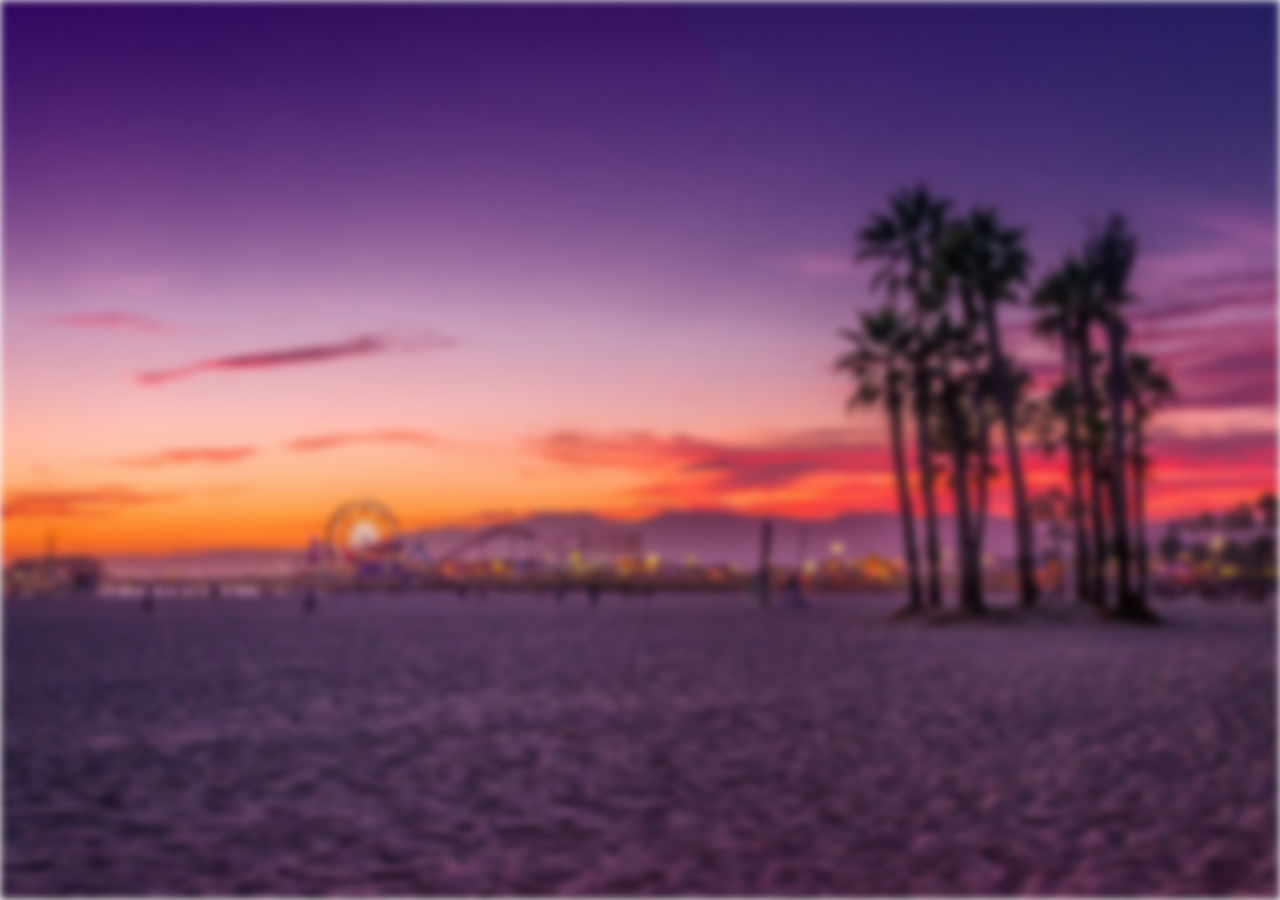
==== index.html @ 6b438b3b "1" ====
<!DOCTYPE html>
<html lang="en">
<head>
    <meta charset="UTF-8">
    <meta name="viewport" content="width=device-width, initial-scale=1.0">
    <title>Login - Motive Homecare</title>
    <link rel="stylesheet" href="Login.css">
    <link rel="stylesheet" href="https://cdnjs.cloudflare.com/ajax/libs/font-awesome/6.0.0/css/all.min.css">
</head>
<body class="page">
    <div class="page__background"></div>
    
    <div class="login-container">
        <div class="login-card" id="loginCard">
            <!-- Parte frontal (login) - Conservamos exactamente el diseño original -->
            <div class="login-card__front login">
                <div class="login__logo">
                    <img src="/32A90059-EE8B-4689-A398-D08AC03A1AC6.jpeg" alt="Motive Homecare Logo" class="login__logo-img">
                </div>
                
                <h2 class="login__title">Login</h2>
                
                <form id="loginForm" class="login__form">
                    <div class="login__form-group" id="usernameGroup">
                        <label for="username" class="login__label">
                            <i class="fas fa-user"></i>
                            Username
                        </label>
                        <div class="login__input-wrapper">
                            <input type="text" id="username" name="username" class="login__input" placeholder="Enter your username" required>
                        </div>
                        <div class="login__error-message">Please enter a valid username</div>
                    </div>
                    
                    <div class="login__form-group" id="passwordGroup">
                        <label for="password" class="login__label">
                            <i class="fas fa-lock"></i>
                            Password
                        </label>
                        <div class="login__input-wrapper">
                            <input type="password" id="password" name="password" class="login__input" placeholder="Enter your password" required>
                        </div>
                        <div class="login__error-message">Please enter a valid password</div>
                    </div>
                    
                    <button type="submit" class="login__button">LOG IN</button>
                </form>
                
                <div class="login__extra-links">
                    <a href="#" class="login__link" id="forgotPasswordLink">Forgot your password?</a> | <a href="#" class="login__link" id="contactLink">Contact Us</a>
                </div>
            </div>
            
            <!-- Parte trasera (recuperación de contraseña) -->
            <div class="login-card__back" id="passwordRecoveryCard">
                <div class="login__logo">
                    <img src="/IMG/32A90059-EE8B-4689-A398-D08AC03A1AC6.jpeg" alt="Motive Homecare Logo" class="login__logo-img">
                </div>
                
                <h2 class="login__title">Password Recovery</h2>
                <p class="password-recovery__text">Enter your email address below and we'll send you instructions to reset your password.</p>
                
                <form id="passwordRecoveryForm" class="login__form">
                    <div class="login__form-group">
                        <label for="recovery-email" class="login__label">
                            <i class="fas fa-envelope"></i>
                            Email Address
                        </label>
                        <div class="login__input-wrapper">
                            <input type="email" id="recovery-email" class="login__input" placeholder="Enter your email" required>
                        </div>
                    </div>
                    
                    <button type="submit" class="login__button">SEND RESET LINK</button>
                </form>
                
                <div class="login__extra-links">
                    <a class="login__link" id="backToLoginFromRecovery">
                        <i class="fas fa-arrow-left"></i> Back to Login
                    </a>
                </div>
            </div>
            
            <!-- Parte trasera para contacto -->
            <div class="login-card__back" id="contactCard" style="display: none;">
                <div class="login__logo">
                    <img src="/IMG/32A90059-EE8B-4689-A398-D08AC03A1AC6.jpeg" alt="Motive Homecare Logo" class="login__logo-img">
                </div>
                
                <h2 class="login__title">Contact Us</h2>
                <p class="password-recovery__text">
                    Need assistance? Contact us directly at:
                    <a href="mailto:ContactSupportJG@gmail.com" class="contact-email"><i class="fas fa-envelope"></i> ContactSupportJG@gmail.com</a>
                </p>
                
                <form id="contactForm" class="login__form">
                    <div class="login__form-group">
                        <label for="contact-name" class="login__label">
                            <i class="fas fa-user"></i>
                            Your Name
                        </label>
                        <div class="login__input-wrapper">
                            <input type="text" id="contact-name" class="login__input" placeholder="Enter your name" required>
                        </div>
                    </div>
                    
                    <div class="login__form-group">
                        <label for="contact-email" class="login__label">
                            <i class="fas fa-envelope"></i>
                            Your Email
                        </label>
                        <div class="login__input-wrapper">
                            <input type="email" id="contact-email" class="login__input" placeholder="Enter your email" required>
                        </div>
                    </div>
                    
                    <div class="login__form-group">
                        <label for="contact-message" class="login__label">
                            <i class="fas fa-comment"></i>
                            Message
                        </label>
                        <div class="login__input-wrapper">
                            <textarea id="contact-message" class="login__input login__textarea" placeholder="Enter your message" required></textarea>
                        </div>
                    </div>
                    
                    <button type="submit" class="login__button">SEND MESSAGE</button>
                </form>
                
                <div class="login__extra-links">
                    <a class="login__link" id="backToLoginFromContact">
                        <i class="fas fa-arrow-left"></i> Back to Login
                    </a>
                </div>
            </div>
        </div>
    </div>
    
    <script src="/Login.js"></script>
</body>
</html>
---- Login.css ----
/* Variables y ajustes globales */
:root {
  --primary-color: #1484c5;
  --primary-dark: #18618b;
  --accent-color: #6b1b99;
  --text-dark: #2c3e50;
  --text-light: #ffffff;
  --glass-bg: rgba(255, 255, 255, 0.15);
  --glass-border: rgba(255, 255, 255, 0.2);
  --shadow-color: rgba(0, 0, 0, 0.3);
  --error-color: #ff3e3e;
  --success-color: #4CAF50;
  --input-bg: rgba(255, 255, 255, 0.1);
}

.page {
  display: flex;
  justify-content: center;
  align-items: center;
  min-height: 100vh;
  margin: 0;
  font-family: 'Poppins', sans-serif;
  overflow: hidden;
  position: relative;
}

/* Efecto de fondo animado */
.page__background {
  position: absolute;
  top: 0;
  left: 0;
  width: 100%;
  height: 100%;
  background: url('/LosAngelesCity.jpg') no-repeat center center/cover;
  filter: blur(4px);
  z-index: -1;
  animation: zoomBackground 30s ease-in-out infinite alternate;
}

@keyframes zoomBackground {
  0% { transform: scale(1); }
  100% { transform: scale(1.1); }
}

/* Contenedor principal para el efecto de volteo */
.login-container {
  perspective: 1000px;
  width: 400px;
  /* No especificamos altura fija para adaptarse al contenido */
}

/* Tarjeta con efecto flip */
.login-card {
  position: relative;
  width: 100%;
  transform-style: preserve-3d;
  transition: transform 0.8s;
}

.login-card.flipped {
  transform: rotateY(180deg);
}

/* Estilos comunes para todas las caras */
.login-card__front,
.login-card__back {
  width: 100%;
  -webkit-backface-visibility: hidden;
  backface-visibility: hidden;
  border-radius: 24px;
}

/* Lado frontal (login) */
.login-card__front {
  /* No necesitamos position absolute para el frente */
}

/* Lados traseros (recuperación de contraseña y contacto) */
.login-card__back {
  position: absolute;
  top: 0;
  left: 0;
  transform: rotateY(180deg);
  display: none; /* Ocultar todos por defecto */
}

/* Mostrar el que está activo */
.login-card__back.active {
  display: block;
}

/* Contenedor principal con efecto glassmorphism */
.login {
  background: var(--glass-bg);
  backdrop-filter: blur(12px);
  border: 1px solid var(--glass-border);
  border-radius: 24px;
  box-shadow: 0 8px 32px var(--shadow-color);
  width: 400px;
  padding: 2.5rem;
  text-align: center;
  transform: translateY(20px);
  opacity: 0;
  animation: slideUp 0.6s ease-out forwards;
}

@keyframes slideUp {
  to {
      transform: translateY(0);
      opacity: 1;
  }
}

/* Logo con animación */
.login__logo {
  margin-bottom: 1.5rem;
  position: relative;
  display: flex;
  justify-content: center;
}

.login__logo-img {
  width: 120px;
  border-radius: 15px;
  transform: scale(0.9);
  transition: transform 0.3s ease;
  animation: logoAppear 0.6s ease-out 0.3s backwards;
  box-shadow: 0 5px 15px rgba(0, 0, 0, 0.2);
}

.login__logo-img:hover {
  transform: scale(1);
}

@keyframes logoAppear {
  from {
      transform: scale(0.5);
      opacity: 0;
  }
  to {
      transform: scale(0.9);
      opacity: 1;
  }
}

/* Título con efecto de aparición */
.login__title {
  margin-bottom: 1.8rem;
  font-size: 2.2rem;
  color: var(--text-light);
  font-weight: 600;
  text-shadow: 0 2px 4px rgba(0, 0, 0, 0.2);
  opacity: 0;
  animation: fadeIn 0.6s ease-out 0.6s forwards;
  letter-spacing: 1px;
}

/* Campos del formulario */
.login__form-group {
  margin-bottom: 1.8rem;
  opacity: 0;
  animation: fadeIn 0.6s ease-out 0.9s forwards;
  position: relative;
}

.login__label {
  display: flex;
  align-items: center;
  gap: 8px;
  font-size: 1rem;
  margin-bottom: 0.8rem;
  text-align: left;
  color: var(--text-light);
  font-weight: 500;
}

.login__label i {
  color: var(--primary-color);
  transition: color 0.3s ease;
  font-size: 1.1rem;
}

/* Estilos modernos para el input */
.login__input {
  width: 100%;
  padding: 1rem 1.2rem;
  background: var(--input-bg);
  border: 2px solid transparent;
  border-radius: 12px;
  font-size: 1rem;
  color: var(--text-light);
  transition: all 0.3s cubic-bezier(0.25, 0.8, 0.25, 1);
  box-sizing: border-box;
  box-shadow: 0 2px 10px rgba(0, 0, 0, 0.1);
}

.login__input::placeholder {
  color: rgba(255, 255, 255, 0.5);
}

.login__input:focus {
  outline: none;
  border-color: var(--primary-color);
  background: rgba(255, 255, 255, 0.15);
  box-shadow: 0 5px 15px rgba(20, 132, 197, 0.2);
  transform: translateY(-2px);
}

/* Textarea */
.login__textarea {
  min-height: 120px;
  resize: vertical;
}

/* Efecto de entrada para input */
.login__input-wrapper {
  position: relative;
  overflow: hidden;
  border-radius: 12px;
}

/* Barra de progreso inferior para focus */
.login__input-wrapper::after {
  content: '';
  position: absolute;
  bottom: 0;
  left: 0;
  width: 0%;
  height: 2px;
  background: linear-gradient(to right, var(--primary-color), var(--accent-color));
  transition: width 0.3s ease;
}

.login__input:focus ~ .login__input-wrapper::after,
.login__form-group:focus-within .login__input-wrapper::after {
  width: 100%;
}

/* Estilos para estados de error y éxito */
.login__form-group.error .login__input {
  border-color: var(--error-color);
  box-shadow: 0 4px 12px rgba(255, 62, 62, 0.2);
}

.login__form-group.error .login__label i {
  color: var(--error-color);
}

.login__form-group.success .login__input {
  border-color: var(--success-color);
  box-shadow: 0 4px 12px rgba(76, 175, 80, 0.2);
}

.login__form-group.success .login__label i {
  color: var(--success-color);
}

/* Error message */
.login__error-message {
  color: var(--error-color);
  font-size: 0.85rem;
  margin-top: 0.5rem;
  display: none;
  text-align: left;
  animation: fadeIn 0.3s ease-out;
}

.login__form-group.error .login__error-message {
  display: block;
}

/* Botón con efectos modernos */
.login__button {
  background: linear-gradient(135deg, var(--primary-color), var(--primary-dark));
  color: var(--text-light);
  border: none;
  padding: 1.1rem;
  width: 100%;
  font-size: 1rem;
  font-weight: 600;
  border-radius: 12px;
  cursor: pointer;
  transition: all 0.3s cubic-bezier(0.25, 0.8, 0.25, 1);
  position: relative;
  overflow: hidden;
  opacity: 0;
  animation: fadeIn 0.6s ease-out 1.2s forwards;
  box-shadow: 0 4px 12px rgba(20, 132, 197, 0.3);
  letter-spacing: 1px;
}

.login__button::before {
  content: '';
  position: absolute;
  top: 0;
  left: -100%;
  width: 100%;
  height: 100%;
  background: linear-gradient(
    90deg, 
    rgba(255, 255, 255, 0) 0%, 
    rgba(255, 255, 255, 0.2) 50%, 
    rgba(255, 255, 255, 0) 100%
  );
  transition: left 0.7s ease;
}

.login__button:hover {
  background: linear-gradient(135deg, var(--primary-dark), var(--accent-color));
  transform: translateY(-2px);
  box-shadow: 0 6px 18px rgba(20, 132, 197, 0.5);
}

.login__button:hover::before {
  left: 100%;
}

.login__button:active {
  transform: translateY(1px);
  box-shadow: 0 2px 8px rgba(20, 132, 197, 0.4);
}

/* Enlaces adicionales */
.login__extra-links {
  margin-top: 1.8rem;
  opacity: 0;
  animation: fadeIn 0.6s ease-out 1.5s forwards;
}

.login__link {
  color: var(--text-light);
  text-decoration: none;
  font-size: 0.9rem;
  margin: 0 0.5rem;
  transition: all 0.3s ease;
  position: relative;
  padding: 2px;
  cursor: pointer;
}

.login__link::before {
  content: '';
  position: absolute;
  bottom: -2px;
  left: 0;
  width: 100%;
  height: 1px;
  background: var(--text-light);
  transform: scaleX(0);
  transform-origin: right;
  transition: transform 0.4s ease;
}

.login__link:hover {
  color: var(--primary-color);
}

.login__link:hover::before {
  transform: scaleX(1);
  transform-origin: left;
}

/* Estilos adicionales para el formulario de recuperación */
.password-recovery__text {
  color: var(--text-light);
  margin-bottom: 2rem;
  font-size: 0.95rem;
  line-height: 1.5;
}

/* Información de contacto */
.contact-info {
  background: var(--glass-bg);
  padding: 1.2rem;
  border-radius: 12px;
  margin-bottom: 1.8rem;
  border: 1px solid var(--glass-border);
}

.contact-info__item {
  display: flex;
  align-items: center;
  margin-bottom: 0.8rem;
  color: var(--text-light);
}

.contact-info__item:last-child {
  margin-bottom: 0;
}

.contact-info__item i {
  color: var(--primary-color);
  margin-right: 10px;
  font-size: 1.1rem;
}

/* Aplicamos los mismos estilos del login a los formularios traseros */
.login-card__back {
  background: var(--glass-bg);
  backdrop-filter: blur(12px);
  border: 1px solid var(--glass-border);
  border-radius: 24px;
  box-shadow: 0 8px 32px var(--shadow-color);
  width: 400px;
  padding: 2.5rem;
  text-align: center;
}

/* Pulsación en campos de formulario */
@keyframes pulse {
  0% { transform: scale(1); }
  50% { transform: scale(1.02); }
  100% { transform: scale(1); }
}

.form-pulse {
  animation: pulse 0.5s cubic-bezier(0.25, 0.8, 0.25, 1);
}

/* Animación de fadeIn */
@keyframes fadeIn {
  to {
      opacity: 1;
  }
}

/* Responsive */
@media (max-width: 480px) {
  .login, .login-card__back, .login-container {
    width: 90%;
  }
  
  .login, .login-card__back {
    padding: 2rem;
  }
}

.contact-email {
  display: inline-block;
  font-weight: 500;
  color: var(--primary-color);
  background: rgba(255, 255, 255, 0.1);
  padding: 0.5rem 1rem;
  border-radius: 8px;
  margin: 0.5rem 0 1.5rem;
  border: 1px solid rgba(255, 255, 255, 0.2);
  box-shadow: 0 2px 10px rgba(0, 0, 0, 0.1);
}

.contact-email i {
  margin-right: 5px;
}

/* Estilos para el textarea */
.login__textarea {
  min-height: 100px;
  resize: vertical;
  font-family: 'Poppins', sans-serif;
}

/* Para controlar qué tarjeta trasera se muestra */
#passwordRecoveryCard,
#contactCard {
  opacity: 0;
  transition: opacity 0.3s ease;
  pointer-events: none;
}

.login-card.flipped-recovery #passwordRecoveryCard,
.login-card.flipped-contact #contactCard {
  opacity: 1;
  pointer-events: all;
}

/* Modificar las animaciones si es necesario */
.login-card.flipped-recovery {
  transform: rotateY(180deg);
}

.login-card.flipped-contact {
  transform: rotateY(180deg);
}


/* Añadir estos estilos a tu archivo CSS existente */

/* Permitir scroll en las tarjetas traseras si el contenido es muy largo */
.login-card__back {
  overflow-y: auto;
  max-height: 90vh; /* Altura máxima del 90% de la ventana */
  padding-right: 15px; /* Espacio para el scrollbar */
}

/* Ajustar altura del textarea para que sea más compacto */
.login__textarea {
  min-height: 80px;
  max-height: 150px;
}

/* Hacer los grupos de formulario más compactos */
#contactCard .login__form-group {
  margin-bottom: 1.2rem;
}

/* Ajustar el tamaño de los encabezados y textos para ocupar menos espacio vertical */
#contactCard .login__title {
  margin-bottom: 1rem;
  font-size: 2rem;
}

#contactCard .password-recovery__text {
  margin-bottom: 1rem;
}

/* Hacer que la tarjeta sea un poco más alta */
.login-container {
  min-height: 540px;
}

/* Asegurar que el logo sea más pequeño en pantallas pequeñas */
@media (max-height: 700px) {
  #contactCard .login__logo-img {
    width: 90px;
  }
  
  #contactCard .login__title {
    font-size: 1.8rem;
    margin-bottom: 0.7rem;
  }
  
  #contactCard .password-recovery__text {
    font-size: 0.9rem;
    margin-bottom: 0.7rem;
  }
  
  #contactCard .login__form-group {
    margin-bottom: 0.9rem;
  }
  
  #contactCard .login__label {
    margin-bottom: 0.4rem;
  }
  
  #contactCard .login__input {
    padding: 0.8rem 1rem;
  }
  
  #contactCard .login__textarea {
    min-height: 60px;
  }
  
  #contactCard .login__button {
    padding: 0.9rem;
  }
  
  #contactCard .login__extra-links {
    margin-top: 1rem;
  }
}
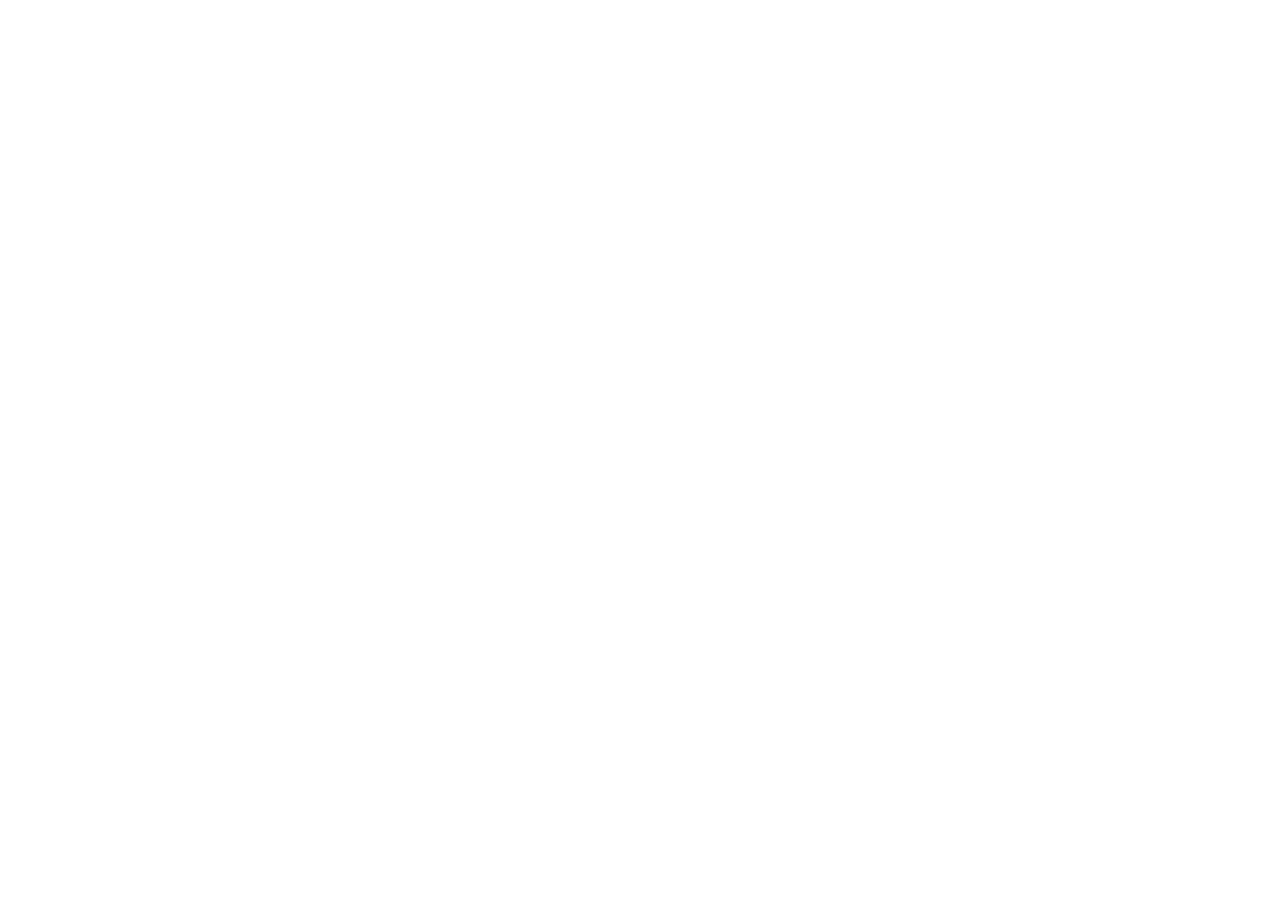
==== commit b5177ab0: "1" ====
--- a/index.html
+++ b/index.html
@@ -4,7 +4,7 @@
     <meta charset="UTF-8">
     <meta name="viewport" content="width=device-width, initial-scale=1.0">
     <title>Login - Motive Homecare</title>
-    <link rel="stylesheet" href="Login.css">
+    <link rel="stylesheet" href="./CSS/Login.css">
     <link rel="stylesheet" href="https://cdnjs.cloudflare.com/ajax/libs/font-awesome/6.0.0/css/all.min.css">
 </head>
 <body class="page">
@@ -15,7 +15,7 @@
             <!-- Parte frontal (login) - Conservamos exactamente el diseño original -->
             <div class="login-card__front login">
                 <div class="login__logo">
-                    <img src="/32A90059-EE8B-4689-A398-D08AC03A1AC6.jpeg" alt="Motive Homecare Logo" class="login__logo-img">
+                    <img src="./IMG/32A90059-EE8B-4689-A398-D08AC03A1AC6.jpeg" alt="Motive Homecare Logo" class="login__logo-img">
                 </div>
                 
                 <h2 class="login__title">Login</h2>
@@ -54,7 +54,7 @@
             <!-- Parte trasera (recuperación de contraseña) -->
             <div class="login-card__back" id="passwordRecoveryCard">
                 <div class="login__logo">
-                    <img src="/IMG/32A90059-EE8B-4689-A398-D08AC03A1AC6.jpeg" alt="Motive Homecare Logo" class="login__logo-img">
+                    <img src="./IMG/32A90059-EE8B-4689-A398-D08AC03A1AC6.jpeg" alt="Motive Homecare Logo" class="login__logo-img">
                 </div>
                 
                 <h2 class="login__title">Password Recovery</h2>
@@ -84,7 +84,7 @@
             <!-- Parte trasera para contacto -->
             <div class="login-card__back" id="contactCard" style="display: none;">
                 <div class="login__logo">
-                    <img src="/IMG/32A90059-EE8B-4689-A398-D08AC03A1AC6.jpeg" alt="Motive Homecare Logo" class="login__logo-img">
+                    <img src="./IMG/32A90059-EE8B-4689-A398-D08AC03A1AC6.jpeg" alt="Motive Homecare Logo" class="login__logo-img">
                 </div>
                 
                 <h2 class="login__title">Contact Us</h2>
@@ -136,6 +136,6 @@
         </div>
     </div>
     
-    <script src="/Login.js"></script>
+    <script src="./JS/Login.js"></script>
 </body>
 </html>--- a/CSS/Login.css
+++ b/CSS/Login.css
@@ -0,0 +1,556 @@
+/* Variables y ajustes globales */
+:root {
+  --primary-color: #1484c5;
+  --primary-dark: #18618b;
+  --accent-color: #6b1b99;
+  --text-dark: #2c3e50;
+  --text-light: #ffffff;
+  --glass-bg: rgba(255, 255, 255, 0.15);
+  --glass-border: rgba(255, 255, 255, 0.2);
+  --shadow-color: rgba(0, 0, 0, 0.3);
+  --error-color: #ff3e3e;
+  --success-color: #4CAF50;
+  --input-bg: rgba(255, 255, 255, 0.1);
+}
+
+.page {
+  display: flex;
+  justify-content: center;
+  align-items: center;
+  min-height: 100vh;
+  margin: 0;
+  font-family: 'Poppins', sans-serif;
+  overflow: hidden;
+  position: relative;
+}
+
+/* Efecto de fondo animado */
+.page__background {
+  position: absolute;
+  top: 0;
+  left: 0;
+  width: 100%;
+  height: 100%;
+  background: url('./IMG/LosAngelesCity.jpg') no-repeat center center/cover;
+  filter: blur(4px);
+  z-index: -1;
+  animation: zoomBackground 30s ease-in-out infinite alternate;
+}
+
+@keyframes zoomBackground {
+  0% { transform: scale(1); }
+  100% { transform: scale(1.1); }
+}
+
+/* Contenedor principal para el efecto de volteo */
+.login-container {
+  perspective: 1000px;
+  width: 400px;
+  /* No especificamos altura fija para adaptarse al contenido */
+}
+
+/* Tarjeta con efecto flip */
+.login-card {
+  position: relative;
+  width: 100%;
+  transform-style: preserve-3d;
+  transition: transform 0.8s;
+}
+
+.login-card.flipped {
+  transform: rotateY(180deg);
+}
+
+/* Estilos comunes para todas las caras */
+.login-card__front,
+.login-card__back {
+  width: 100%;
+  -webkit-backface-visibility: hidden;
+  backface-visibility: hidden;
+  border-radius: 24px;
+}
+
+
+
+/* Lados traseros (recuperación de contraseña y contacto) */
+.login-card__back {
+  position: absolute;
+  top: 0;
+  left: 0;
+  transform: rotateY(180deg);
+  display: none; /* Ocultar todos por defecto */
+}
+
+/* Mostrar el que está activo */
+.login-card__back.active {
+  display: block;
+}
+
+/* Contenedor principal con efecto glassmorphism */
+.login {
+  background: var(--glass-bg);
+  backdrop-filter: blur(12px);
+  border: 1px solid var(--glass-border);
+  border-radius: 24px;
+  box-shadow: 0 8px 32px var(--shadow-color);
+  width: 400px;
+  padding: 2.5rem;
+  text-align: center;
+  transform: translateY(20px);
+  opacity: 0;
+  animation: slideUp 0.6s ease-out forwards;
+}
+
+@keyframes slideUp {
+  to {
+      transform: translateY(0);
+      opacity: 1;
+  }
+}
+
+/* Logo con animación */
+.login__logo {
+  margin-bottom: 1.5rem;
+  position: relative;
+  display: flex;
+  justify-content: center;
+}
+
+.login__logo-img {
+  width: 120px;
+  border-radius: 15px;
+  transform: scale(0.9);
+  transition: transform 0.3s ease;
+  animation: logoAppear 0.6s ease-out 0.3s backwards;
+  box-shadow: 0 5px 15px rgba(0, 0, 0, 0.2);
+}
+
+.login__logo-img:hover {
+  transform: scale(1);
+}
+
+@keyframes logoAppear {
+  from {
+      transform: scale(0.5);
+      opacity: 0;
+  }
+  to {
+      transform: scale(0.9);
+      opacity: 1;
+  }
+}
+
+/* Título con efecto de aparición */
+.login__title {
+  margin-bottom: 1.8rem;
+  font-size: 2.2rem;
+  color: var(--text-light);
+  font-weight: 600;
+  text-shadow: 0 2px 4px rgba(0, 0, 0, 0.2);
+  opacity: 0;
+  animation: fadeIn 0.6s ease-out 0.6s forwards;
+  letter-spacing: 1px;
+}
+
+/* Campos del formulario */
+.login__form-group {
+  margin-bottom: 1.8rem;
+  opacity: 0;
+  animation: fadeIn 0.6s ease-out 0.9s forwards;
+  position: relative;
+}
+
+.login__label {
+  display: flex;
+  align-items: center;
+  gap: 8px;
+  font-size: 1rem;
+  margin-bottom: 0.8rem;
+  text-align: left;
+  color: var(--text-light);
+  font-weight: 500;
+}
+
+.login__label i {
+  color: var(--primary-color);
+  transition: color 0.3s ease;
+  font-size: 1.1rem;
+}
+
+/* Estilos modernos para el input */
+.login__input {
+  width: 100%;
+  padding: 1rem 1.2rem;
+  background: var(--input-bg);
+  border: 2px solid transparent;
+  border-radius: 12px;
+  font-size: 1rem;
+  color: var(--text-light);
+  transition: all 0.3s cubic-bezier(0.25, 0.8, 0.25, 1);
+  box-sizing: border-box;
+  box-shadow: 0 2px 10px rgba(0, 0, 0, 0.1);
+}
+
+.login__input::placeholder {
+  color: rgba(255, 255, 255, 0.5);
+}
+
+.login__input:focus {
+  outline: none;
+  border-color: var(--primary-color);
+  background: rgba(255, 255, 255, 0.15);
+  box-shadow: 0 5px 15px rgba(20, 132, 197, 0.2);
+  transform: translateY(-2px);
+}
+
+/* Textarea */
+.login__textarea {
+  min-height: 120px;
+  resize: vertical;
+}
+
+/* Efecto de entrada para input */
+.login__input-wrapper {
+  position: relative;
+  overflow: hidden;
+  border-radius: 12px;
+}
+
+/* Barra de progreso inferior para focus */
+.login__input-wrapper::after {
+  content: '';
+  position: absolute;
+  bottom: 0;
+  left: 0;
+  width: 0%;
+  height: 2px;
+  background: linear-gradient(to right, var(--primary-color), var(--accent-color));
+  transition: width 0.3s ease;
+}
+
+.login__input:focus ~ .login__input-wrapper::after,
+.login__form-group:focus-within .login__input-wrapper::after {
+  width: 100%;
+}
+
+/* Estilos para estados de error y éxito */
+.login__form-group.error .login__input {
+  border-color: var(--error-color);
+  box-shadow: 0 4px 12px rgba(255, 62, 62, 0.2);
+}
+
+.login__form-group.error .login__label i {
+  color: var(--error-color);
+}
+
+.login__form-group.success .login__input {
+  border-color: var(--success-color);
+  box-shadow: 0 4px 12px rgba(76, 175, 80, 0.2);
+}
+
+.login__form-group.success .login__label i {
+  color: var(--success-color);
+}
+
+/* Error message */
+.login__error-message {
+  color: var(--error-color);
+  font-size: 0.85rem;
+  margin-top: 0.5rem;
+  display: none;
+  text-align: left;
+  animation: fadeIn 0.3s ease-out;
+}
+
+.login__form-group.error .login__error-message {
+  display: block;
+}
+
+/* Botón con efectos modernos */
+.login__button {
+  background: linear-gradient(135deg, var(--primary-color), var(--primary-dark));
+  color: var(--text-light);
+  border: none;
+  padding: 1.1rem;
+  width: 100%;
+  font-size: 1rem;
+  font-weight: 600;
+  border-radius: 12px;
+  cursor: pointer;
+  transition: all 0.3s cubic-bezier(0.25, 0.8, 0.25, 1);
+  position: relative;
+  overflow: hidden;
+  opacity: 0;
+  animation: fadeIn 0.6s ease-out 1.2s forwards;
+  box-shadow: 0 4px 12px rgba(20, 132, 197, 0.3);
+  letter-spacing: 1px;
+}
+
+.login__button::before {
+  content: '';
+  position: absolute;
+  top: 0;
+  left: -100%;
+  width: 100%;
+  height: 100%;
+  background: linear-gradient(
+    90deg, 
+    rgba(255, 255, 255, 0) 0%, 
+    rgba(255, 255, 255, 0.2) 50%, 
+    rgba(255, 255, 255, 0) 100%
+  );
+  transition: left 0.7s ease;
+}
+
+.login__button:hover {
+  background: linear-gradient(135deg, var(--primary-dark), var(--accent-color));
+  transform: translateY(-2px);
+  box-shadow: 0 6px 18px rgba(20, 132, 197, 0.5);
+}
+
+.login__button:hover::before {
+  left: 100%;
+}
+
+.login__button:active {
+  transform: translateY(1px);
+  box-shadow: 0 2px 8px rgba(20, 132, 197, 0.4);
+}
+
+/* Enlaces adicionales */
+.login__extra-links {
+  margin-top: 1.8rem;
+  opacity: 0;
+  animation: fadeIn 0.6s ease-out 1.5s forwards;
+}
+
+.login__link {
+  color: var(--text-light);
+  text-decoration: none;
+  font-size: 0.9rem;
+  margin: 0 0.5rem;
+  transition: all 0.3s ease;
+  position: relative;
+  padding: 2px;
+  cursor: pointer;
+}
+
+.login__link::before {
+  content: '';
+  position: absolute;
+  bottom: -2px;
+  left: 0;
+  width: 100%;
+  height: 1px;
+  background: var(--text-light);
+  transform: scaleX(0);
+  transform-origin: right;
+  transition: transform 0.4s ease;
+}
+
+.login__link:hover {
+  color: var(--primary-color);
+}
+
+.login__link:hover::before {
+  transform: scaleX(1);
+  transform-origin: left;
+}
+
+/* Estilos adicionales para el formulario de recuperación */
+.password-recovery__text {
+  color: var(--text-light);
+  margin-bottom: 2rem;
+  font-size: 0.95rem;
+  line-height: 1.5;
+}
+
+/* Información de contacto */
+.contact-info {
+  background: var(--glass-bg);
+  padding: 1.2rem;
+  border-radius: 12px;
+  margin-bottom: 1.8rem;
+  border: 1px solid var(--glass-border);
+}
+
+.contact-info__item {
+  display: flex;
+  align-items: center;
+  margin-bottom: 0.8rem;
+  color: var(--text-light);
+}
+
+.contact-info__item:last-child {
+  margin-bottom: 0;
+}
+
+.contact-info__item i {
+  color: var(--primary-color);
+  margin-right: 10px;
+  font-size: 1.1rem;
+}
+
+/* Aplicamos los mismos estilos del login a los formularios traseros */
+.login-card__back {
+  background: var(--glass-bg);
+  backdrop-filter: blur(12px);
+  border: 1px solid var(--glass-border);
+  border-radius: 24px;
+  box-shadow: 0 8px 32px var(--shadow-color);
+  width: 400px;
+  padding: 2.5rem;
+  text-align: center;
+}
+
+/* Pulsación en campos de formulario */
+@keyframes pulse {
+  0% { transform: scale(1); }
+  50% { transform: scale(1.02); }
+  100% { transform: scale(1); }
+}
+
+.form-pulse {
+  animation: pulse 0.5s cubic-bezier(0.25, 0.8, 0.25, 1);
+}
+
+/* Animación de fadeIn */
+@keyframes fadeIn {
+  to {
+      opacity: 1;
+  }
+}
+
+/* Responsive */
+@media (max-width: 480px) {
+  .login, .login-card__back, .login-container {
+    width: 90%;
+  }
+  
+  .login, .login-card__back {
+    padding: 2rem;
+  }
+}
+
+.contact-email {
+  display: inline-block;
+  font-weight: 500;
+  color: var(--primary-color);
+  background: rgba(255, 255, 255, 0.1);
+  padding: 0.5rem 1rem;
+  border-radius: 8px;
+  margin: 0.5rem 0 1.5rem;
+  border: 1px solid rgba(255, 255, 255, 0.2);
+  box-shadow: 0 2px 10px rgba(0, 0, 0, 0.1);
+}
+
+.contact-email i {
+  margin-right: 5px;
+}
+
+/* Estilos para el textarea */
+.login__textarea {
+  min-height: 100px;
+  resize: vertical;
+  font-family: 'Poppins', sans-serif;
+}
+
+/* Para controlar qué tarjeta trasera se muestra */
+#passwordRecoveryCard,
+#contactCard {
+  opacity: 0;
+  transition: opacity 0.3s ease;
+  pointer-events: none;
+}
+
+.login-card.flipped-recovery #passwordRecoveryCard,
+.login-card.flipped-contact #contactCard {
+  opacity: 1;
+  pointer-events: all;
+}
+
+/* Modificar las animaciones si es necesario */
+.login-card.flipped-recovery {
+  transform: rotateY(180deg);
+}
+
+.login-card.flipped-contact {
+  transform: rotateY(180deg);
+}
+
+
+/* Añadir estos estilos a tu archivo CSS existente */
+
+/* Permitir scroll en las tarjetas traseras si el contenido es muy largo */
+.login-card__back {
+  overflow-y: auto;
+  max-height: 90vh; /* Altura máxima del 90% de la ventana */
+  padding-right: 15px; /* Espacio para el scrollbar */
+}
+
+/* Ajustar altura del textarea para que sea más compacto */
+.login__textarea {
+  min-height: 80px;
+  max-height: 150px;
+}
+
+/* Hacer los grupos de formulario más compactos */
+#contactCard .login__form-group {
+  margin-bottom: 1.2rem;
+}
+
+/* Ajustar el tamaño de los encabezados y textos para ocupar menos espacio vertical */
+#contactCard .login__title {
+  margin-bottom: 1rem;
+  font-size: 2rem;
+}
+
+#contactCard .password-recovery__text {
+  margin-bottom: 1rem;
+}
+
+/* Hacer que la tarjeta sea un poco más alta */
+.login-container {
+  min-height: 540px;
+}
+
+/* Asegurar que el logo sea más pequeño en pantallas pequeñas */
+@media (max-height: 700px) {
+  #contactCard .login__logo-img {
+    width: 90px;
+  }
+  
+  #contactCard .login__title {
+    font-size: 1.8rem;
+    margin-bottom: 0.7rem;
+  }
+  
+  #contactCard .password-recovery__text {
+    font-size: 0.9rem;
+    margin-bottom: 0.7rem;
+  }
+  
+  #contactCard .login__form-group {
+    margin-bottom: 0.9rem;
+  }
+  
+  #contactCard .login__label {
+    margin-bottom: 0.4rem;
+  }
+  
+  #contactCard .login__input {
+    padding: 0.8rem 1rem;
+  }
+  
+  #contactCard .login__textarea {
+    min-height: 60px;
+  }
+  
+  #contactCard .login__button {
+    padding: 0.9rem;
+  }
+  
+  #contactCard .login__extra-links {
+    margin-top: 1rem;
+  }
+}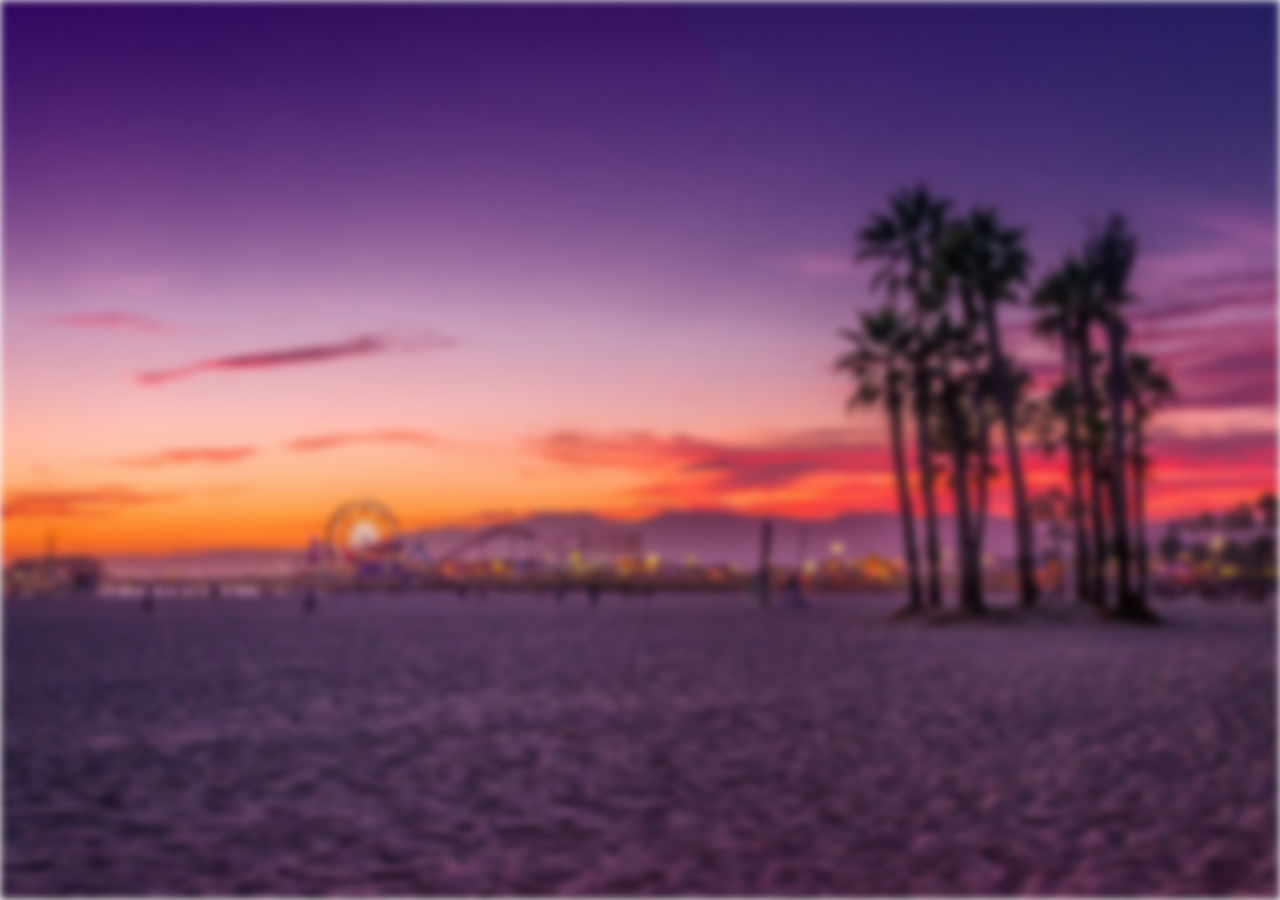
==== commit af257968: "1" ====
--- a/index.html
+++ b/index.html
@@ -4,7 +4,7 @@
     <meta charset="UTF-8">
     <meta name="viewport" content="width=device-width, initial-scale=1.0">
     <title>Login - Motive Homecare</title>
-    <link rel="stylesheet" href="./CSS/Login.css">
+    <link rel="stylesheet" href="/CSS/Login.css">
     <link rel="stylesheet" href="https://cdnjs.cloudflare.com/ajax/libs/font-awesome/6.0.0/css/all.min.css">
 </head>
 <body class="page">
@@ -136,6 +136,6 @@
         </div>
     </div>
     
-    <script src="./JS/Login.js"></script>
+    <script src="/JS/Login.js"></script>
 </body>
 </html>--- a/CSS/Login.css
+++ b/CSS/Login.css
@@ -31,7 +31,7 @@
   left: 0;
   width: 100%;
   height: 100%;
-  background: url('./IMG/LosAngelesCity.jpg') no-repeat center center/cover;
+  background: url('LosAngelesCity.jpg') no-repeat center center/cover;
   filter: blur(4px);
   z-index: -1;
   animation: zoomBackground 30s ease-in-out infinite alternate;
@@ -70,7 +70,10 @@
   border-radius: 24px;
 }
 
-
+/* Lado frontal (login) */
+.login-card__front {
+  /* No necesitamos position absolute para el frente */
+}
 
 /* Lados traseros (recuperación de contraseña y contacto) */
 .login-card__back {
